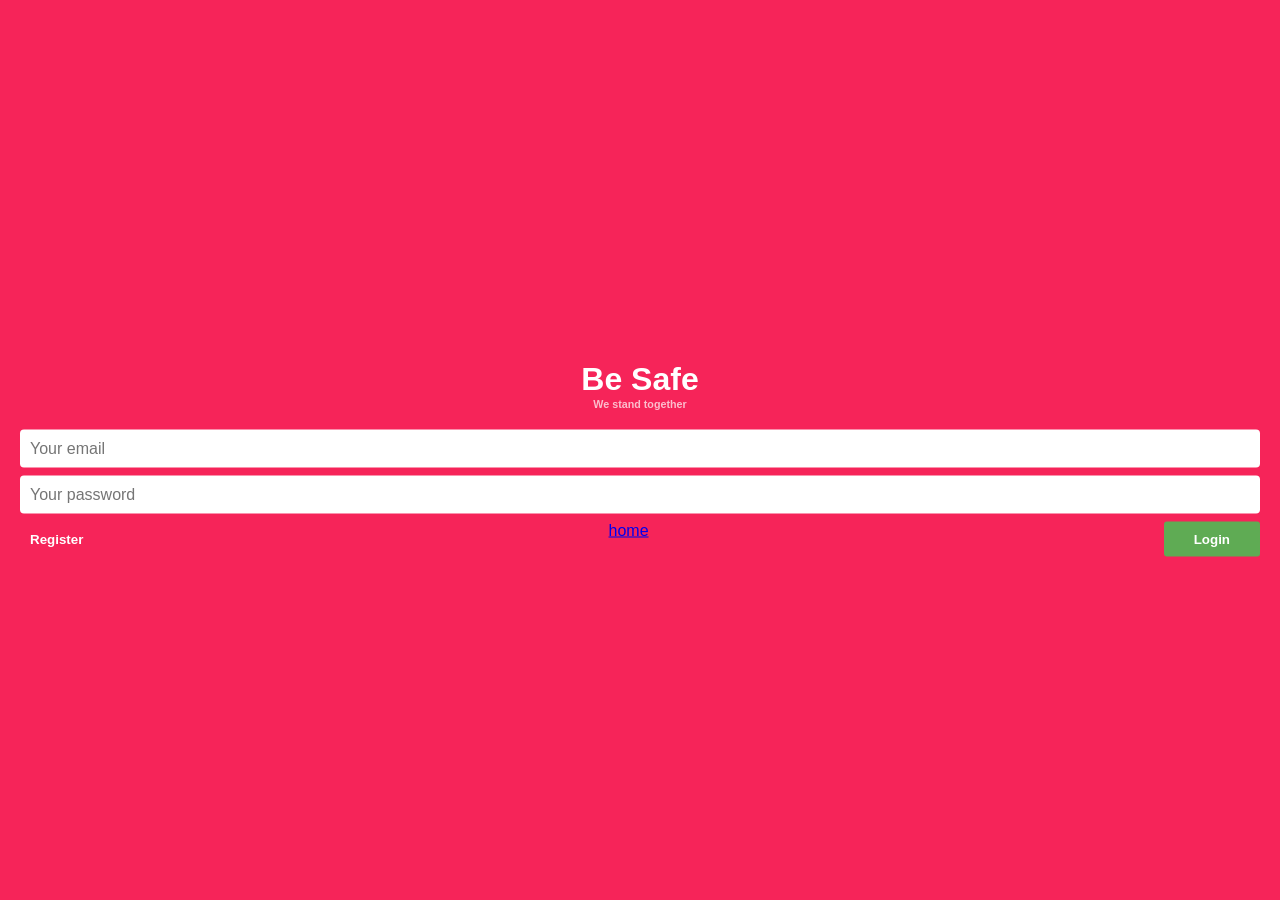
==== index.html @ a481cac7 "first commit" ====
<!DOCTYPE html>
<html lang="en" ng-app="app">

<head>
    <meta charset="utf-8">
    <meta http-equiv="X-UA-Compatible" content="IE=edge">
    <meta name="viewport" content="width=device-width, initial-scale=1">
    <meta name="theme-color" content="#d41c4b">
    <title>Be Safe</title>
    <link href="css/app.css" rel="stylesheet">
    <link href="bower_components/animate.css/animate.min.css" rel="stylesheet">

    <!-- Font Awesome -->
    <link rel="stylesheet" href="bower_components/font-awesome/css/font-awesome.min.css">
    <!--    Angular-->
    <script src="bower_components/angular/angular.min.js"></script>
    <script src="bower_components/firebase/firebase.js"></script>
    <script src="bower_components/angular-ui-router/angular-ui-router.min.js"></script>
    <script src="bower_components/angularfire/dist/angularfire.min.js"></script>

<!--   This is where magic happens -->
   <script src="js/app.js"></script>
</head>
<body>
   
    <!--    Views/pages are rendered here-->
    <div ui-view></div>
</body>
</html>
---- css/app.css ----
/* line 3, C:/xampp/htdocs/be-safe/scss/partials/_normalize.scss */body{border:0px;padding:0px;margin:0px;font-family:sans-serif}/* line 3, C:/xampp/htdocs/be-safe/scss/partials/_variables.scss */body{background:#e1e1e1}/* line 2, C:/xampp/htdocs/be-safe/scss/partials/_helpers.scss */.npm{padding:0px !important;margin:0px !important}/* line 7, C:/xampp/htdocs/be-safe/scss/partials/_helpers.scss */.img-res{width:100%;display:inline-block}/* line 12, C:/xampp/htdocs/be-safe/scss/partials/_helpers.scss */.overlay{height:100%;width:100%;background:rgba(0,0,0,0.7);position:fixed;top:0px;transition-duration:0.4s}/* line 22, C:/xampp/htdocs/be-safe/scss/partials/_helpers.scss */.card-drop .down-icon{text-align:center;color:#37b1ce}/* line 27, C:/xampp/htdocs/be-safe/scss/partials/_helpers.scss */.card-drop .dropdown{transition-duration:1s;position:relative;overflow:hidden;height:0px}/* line 33, C:/xampp/htdocs/be-safe/scss/partials/_helpers.scss */.card-drop .dropdown.open{height:auto}/* line 39, C:/xampp/htdocs/be-safe/scss/partials/_helpers.scss */.vertical-text{transform:rotate(90deg);transform-origin:left top 0;position:absolute;right:0px;top:290px;font-size:16px;font-weight:bold;color:#767676}/* line 50, C:/xampp/htdocs/be-safe/scss/partials/_helpers.scss */input.input{width:100%;margin-bottom:8px;border-radius:4px;padding:10px;font-size:16px;box-shadow:0px;border:0px;color:#4b4b4b}/* line 61, C:/xampp/htdocs/be-safe/scss/partials/_helpers.scss */.clearfix:after{visibility:hidden;display:block;font-size:0;content:" ";clear:both;height:0}/* line 69, C:/xampp/htdocs/be-safe/scss/partials/_helpers.scss */.clearfix{display:inline-block}/* line 71, C:/xampp/htdocs/be-safe/scss/partials/_helpers.scss */* html .clearfix{height:1%}/* line 72, C:/xampp/htdocs/be-safe/scss/partials/_helpers.scss */.clearfix{display:block}/* line 75, C:/xampp/htdocs/be-safe/scss/partials/_helpers.scss */.card{background:#FFF;padding:15px;border-radius:4px;border:1px solid #bcbcbc}/* line 83, C:/xampp/htdocs/be-safe/scss/partials/_helpers.scss */.tabs{background:#FFF;border-radius:4px;margin-bottom:10px;display:block}/* line 89, C:/xampp/htdocs/be-safe/scss/partials/_helpers.scss */.tabs .tab{display:inline-block;border:1px solid #cecece;padding:7px;text-align:center;font-size:13px;font-weight:bold;color:#444;width:33%;margin:0px;float:left}/* line 101, C:/xampp/htdocs/be-safe/scss/partials/_helpers.scss */.tabs .tab.active{background:#d9f3ff}/* line 107, C:/xampp/htdocs/be-safe/scss/partials/_helpers.scss */.error{color:#ffffff;font-weight:bold;padding:10px 5px;border-radius:4px;margin-bottom:5px}/* line 116, C:/xampp/htdocs/be-safe/scss/partials/_helpers.scss */.error p{font-size:12px;padding:0px;margin:0px}/* line 121, C:/xampp/htdocs/be-safe/scss/partials/_helpers.scss */.error p .fa{font-size:100%;height:20px;width:20px;padding:3px;color:#FFF;border-radius:50%;border:1px solid #fff;margin-right:5px}/* line 14, C:/xampp/htdocs/be-safe/scss/app.scss */*{box-sizing:border-box;-wekit-box-sizing:border-box;-moz-box-sizing:border-box}/* line 20, C:/xampp/htdocs/be-safe/scss/app.scss */.holder{max-width:450px;display:block;margin:0px auto;color:#999}/* line 28, C:/xampp/htdocs/be-safe/scss/app.scss */.dashboard{padding-top:53px}/* line 33, C:/xampp/htdocs/be-safe/scss/app.scss */toolbar{display:block;background:#F62459;color:#FFF;z-index:20;position:fixed;width:100%;top:0px;left:0px;height:53px}/* line 43, C:/xampp/htdocs/be-safe/scss/app.scss */toolbar .fa{font-size:25px;padding:14px;background:#ec1a4f}/* line 47, C:/xampp/htdocs/be-safe/scss/app.scss */toolbar .fa:hover{background:#d8063b}/* line 51, C:/xampp/htdocs/be-safe/scss/app.scss */toolbar .title{font-size:18px;display:inline-block;position:relative;transform:translateX(10px)}/* line 59, C:/xampp/htdocs/be-safe/scss/app.scss */sidenav{position:fixed;width:230px;background:#FFF;height:100%;top:53px;left:-240px;border-right:1px solid #CCC;-webkit-box-shadow:0px 0px 27px 1px rgba(0,0,0,0.5);-moz-box-shadow:0px 0px 27px 1px rgba(0,0,0,0.5);box-shadow:0px 0px 27px 1px rgba(0,0,0,0.5);z-index:10;transition-duration:0.5s;animation:all ease-in-out}/* line 73, C:/xampp/htdocs/be-safe/scss/app.scss */sidenav.open{transform:translateX(240px)}/* line 76, C:/xampp/htdocs/be-safe/scss/app.scss */sidenav panel{text-align:center;display:block}/* line 79, C:/xampp/htdocs/be-safe/scss/app.scss */sidenav panel div{background:#ededed;-webkit-box-shadow:inset 0px 0px 5px 1px rgba(0,0,0,0.42);-moz-box-shadow:inset 0px 0px 5px 1px rgba(0,0,0,0.42);box-shadow:inset 0px 0px 5px 1px rgba(0,0,0,0.42);padding:30px 20px}/* line 85, C:/xampp/htdocs/be-safe/scss/app.scss */sidenav panel div .user-photo{width:100%;margin:0px auto;border-radius:50%;max-width:70px;margin-bottom:10px}/* line 95, C:/xampp/htdocs/be-safe/scss/app.scss */sidenav ul.nav-list li{list-style-type:none;border-bottom:1px solid #ededed}/* line 98, C:/xampp/htdocs/be-safe/scss/app.scss */sidenav ul.nav-list li:last-child{border:0px}/* line 101, C:/xampp/htdocs/be-safe/scss/app.scss */sidenav ul.nav-list li .updates{float:right;background:red;border-radius:50%;font-size:10px;font-weight:bold;color:#FFF;padding:4px;margin-top:13px;margin-right:15px}/* line 112, C:/xampp/htdocs/be-safe/scss/app.scss */sidenav ul.nav-list li span{font-size:14px;font-weight:bold;color:#444}/* line 117, C:/xampp/htdocs/be-safe/scss/app.scss */sidenav ul.nav-list li .fa{padding:10px;width:42px;height:42px;font-size:22px;text-align:center;color:#4e79be}/* line 130, C:/xampp/htdocs/be-safe/scss/app.scss */home panel{background:#FFF;display:block;padding:10px;margin:10px;border-radius:4px;border:1px solid #cecece}/* line 138, C:/xampp/htdocs/be-safe/scss/app.scss */home panel h6.title{margin-bottom:10px;margin-top:0px;color:#818181}/* line 147, C:/xampp/htdocs/be-safe/scss/app.scss */home .news ul.list li{display:block;border-bottom:1px #dadada dashed;padding:10px 0px;height:70px}/* line 153, C:/xampp/htdocs/be-safe/scss/app.scss */home .news ul.list li:last-child{height:auto;text-align:center;font-size:12px;background:#eee;border:1px solid #dadada;margin-top:5px}/* line 162, C:/xampp/htdocs/be-safe/scss/app.scss */home .news ul.list li img{width:18%;margin-right:5px;max-width:60px;display:inline-block}/* line 170, C:/xampp/htdocs/be-safe/scss/app.scss */home .news ul.list li div.xxxx{display:inline-block;width:80%;float:left;padding:0px}/* line 176, C:/xampp/htdocs/be-safe/scss/app.scss */home .news ul.list li div.xxxx h6,home .news ul.list li div.xxxx h5{padding:0px;margin:0px}/* line 181, C:/xampp/htdocs/be-safe/scss/app.scss */home .news ul.list li div.xxxx h5{margin-bottom:4px}/* line 185, C:/xampp/htdocs/be-safe/scss/app.scss */home .news ul.list li div.xxxx h6{color:#888}/* line 195, C:/xampp/htdocs/be-safe/scss/app.scss */.btn{padding:10px;background:#dedede;border:0px;border-radius:3px;font-weight:bold;color:#333}/* line 202, C:/xampp/htdocs/be-safe/scss/app.scss */.btn.btn-block{display:block;margin-bottom:3px;width:100%}/* line 209, C:/xampp/htdocs/be-safe/scss/app.scss */ul.list{padding:0px;margin:0px}/* line 212, C:/xampp/htdocs/be-safe/scss/app.scss */ul.list li{list-style-type:none}/* line 218, C:/xampp/htdocs/be-safe/scss/app.scss */.login,.registration{background:#F62459;color:#FFF;position:fixed;top:0px;padding:20px;text-align:center;height:100%;width:100%}/* line 227, C:/xampp/htdocs/be-safe/scss/app.scss */.login hr,.registration hr{width:100%;height:10px;border:0px;color:#FFF;border-bottom:1px solid #ff568b;margin-bottom:20px}/* line 235, C:/xampp/htdocs/be-safe/scss/app.scss */.login .brand,.registration .brand{position:relative;top:50%;transform:translateY(-50%)}/* line 244, C:/xampp/htdocs/be-safe/scss/app.scss */.login .brand h6,.login .brand h5,.registration .brand h6,.registration .brand h5{opacity:0.7;margin-bottom:20px !important}/* line 249, C:/xampp/htdocs/be-safe/scss/app.scss */.login .brand .controls .login-btn,.registration .brand .controls .login-btn{float:right;background:#5fab54;color:#FFF;padding:10px 30px}/* line 256, C:/xampp/htdocs/be-safe/scss/app.scss */.login .brand .controls .register,.registration .brand .controls .register{float:left;padding:10px;background:none;color:#FFF}/* line 266, C:/xampp/htdocs/be-safe/scss/app.scss */.forum{padding:10px}

/*# sourceMappingURL=app.css.map */
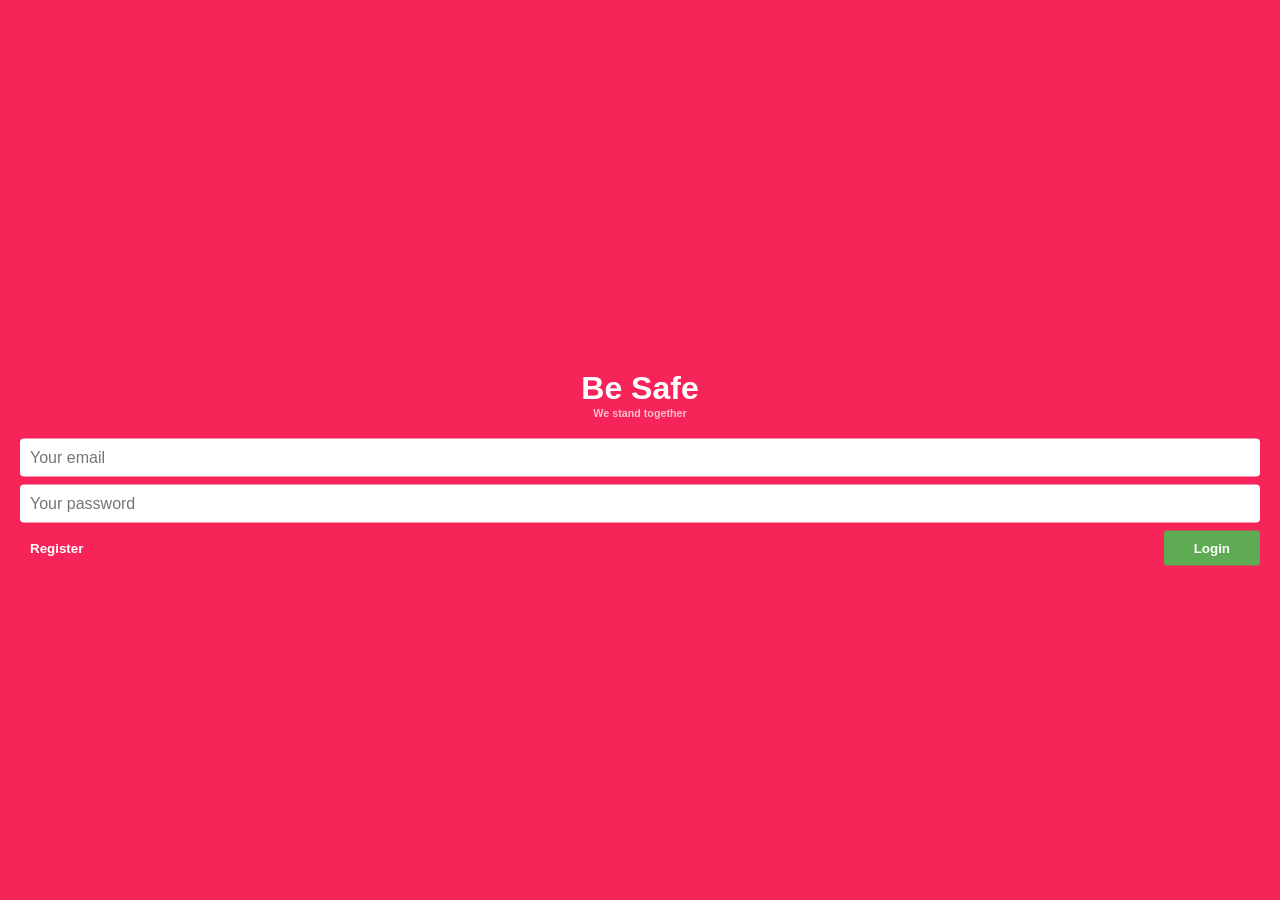
==== commit 72c314b0: "search module added" ====
--- a/index.html
+++ b/index.html
@@ -6,7 +6,7 @@
     <meta http-equiv="X-UA-Compatible" content="IE=edge">
     <meta name="viewport" content="width=device-width, initial-scale=1">
     <meta name="theme-color" content="#d41c4b">
-    <title>Be Safe</title>
+    <title>{{Title}}</title>
     <link href="css/app.css" rel="stylesheet">
     <link href="bower_components/animate.css/animate.min.css" rel="stylesheet">
 
@@ -16,6 +16,7 @@
     <script src="bower_components/angular/angular.min.js"></script>
     <script src="bower_components/firebase/firebase.js"></script>
     <script src="bower_components/angular-ui-router/angular-ui-router.min.js"></script>
+    <script src="bower_components/angular-ripple/angular-ripple.js"></script>
     <script src="bower_components/angularfire/dist/angularfire.min.js"></script>
 
 <!--   This is where magic happens -->
--- a/css/app.css
+++ b/css/app.css
@@ -1,3 +1,3 @@
-/* line 3, C:/xampp/htdocs/be-safe/scss/partials/_normalize.scss */body{border:0px;padding:0px;margin:0px;font-family:sans-serif}/* line 3, C:/xampp/htdocs/be-safe/scss/partials/_variables.scss */body{background:#e1e1e1}/* line 2, C:/xampp/htdocs/be-safe/scss/partials/_helpers.scss */.npm{padding:0px !important;margin:0px !important}/* line 7, C:/xampp/htdocs/be-safe/scss/partials/_helpers.scss */.img-res{width:100%;display:inline-block}/* line 12, C:/xampp/htdocs/be-safe/scss/partials/_helpers.scss */.overlay{height:100%;width:100%;background:rgba(0,0,0,0.7);position:fixed;top:0px;transition-duration:0.4s}/* line 22, C:/xampp/htdocs/be-safe/scss/partials/_helpers.scss */.card-drop .down-icon{text-align:center;color:#37b1ce}/* line 27, C:/xampp/htdocs/be-safe/scss/partials/_helpers.scss */.card-drop .dropdown{transition-duration:1s;position:relative;overflow:hidden;height:0px}/* line 33, C:/xampp/htdocs/be-safe/scss/partials/_helpers.scss */.card-drop .dropdown.open{height:auto}/* line 39, C:/xampp/htdocs/be-safe/scss/partials/_helpers.scss */.vertical-text{transform:rotate(90deg);transform-origin:left top 0;position:absolute;right:0px;top:290px;font-size:16px;font-weight:bold;color:#767676}/* line 50, C:/xampp/htdocs/be-safe/scss/partials/_helpers.scss */input.input{width:100%;margin-bottom:8px;border-radius:4px;padding:10px;font-size:16px;box-shadow:0px;border:0px;color:#4b4b4b}/* line 61, C:/xampp/htdocs/be-safe/scss/partials/_helpers.scss */.clearfix:after{visibility:hidden;display:block;font-size:0;content:" ";clear:both;height:0}/* line 69, C:/xampp/htdocs/be-safe/scss/partials/_helpers.scss */.clearfix{display:inline-block}/* line 71, C:/xampp/htdocs/be-safe/scss/partials/_helpers.scss */* html .clearfix{height:1%}/* line 72, C:/xampp/htdocs/be-safe/scss/partials/_helpers.scss */.clearfix{display:block}/* line 75, C:/xampp/htdocs/be-safe/scss/partials/_helpers.scss */.card{background:#FFF;padding:15px;border-radius:4px;border:1px solid #bcbcbc}/* line 83, C:/xampp/htdocs/be-safe/scss/partials/_helpers.scss */.tabs{background:#FFF;border-radius:4px;margin-bottom:10px;display:block}/* line 89, C:/xampp/htdocs/be-safe/scss/partials/_helpers.scss */.tabs .tab{display:inline-block;border:1px solid #cecece;padding:7px;text-align:center;font-size:13px;font-weight:bold;color:#444;width:33%;margin:0px;float:left}/* line 101, C:/xampp/htdocs/be-safe/scss/partials/_helpers.scss */.tabs .tab.active{background:#d9f3ff}/* line 107, C:/xampp/htdocs/be-safe/scss/partials/_helpers.scss */.error{color:#ffffff;font-weight:bold;padding:10px 5px;border-radius:4px;margin-bottom:5px}/* line 116, C:/xampp/htdocs/be-safe/scss/partials/_helpers.scss */.error p{font-size:12px;padding:0px;margin:0px}/* line 121, C:/xampp/htdocs/be-safe/scss/partials/_helpers.scss */.error p .fa{font-size:100%;height:20px;width:20px;padding:3px;color:#FFF;border-radius:50%;border:1px solid #fff;margin-right:5px}/* line 14, C:/xampp/htdocs/be-safe/scss/app.scss */*{box-sizing:border-box;-wekit-box-sizing:border-box;-moz-box-sizing:border-box}/* line 20, C:/xampp/htdocs/be-safe/scss/app.scss */.holder{max-width:450px;display:block;margin:0px auto;color:#999}/* line 28, C:/xampp/htdocs/be-safe/scss/app.scss */.dashboard{padding-top:53px}/* line 33, C:/xampp/htdocs/be-safe/scss/app.scss */toolbar{display:block;background:#F62459;color:#FFF;z-index:20;position:fixed;width:100%;top:0px;left:0px;height:53px}/* line 43, C:/xampp/htdocs/be-safe/scss/app.scss */toolbar .fa{font-size:25px;padding:14px;background:#ec1a4f}/* line 47, C:/xampp/htdocs/be-safe/scss/app.scss */toolbar .fa:hover{background:#d8063b}/* line 51, C:/xampp/htdocs/be-safe/scss/app.scss */toolbar .title{font-size:18px;display:inline-block;position:relative;transform:translateX(10px)}/* line 59, C:/xampp/htdocs/be-safe/scss/app.scss */sidenav{position:fixed;width:230px;background:#FFF;height:100%;top:53px;left:-240px;border-right:1px solid #CCC;-webkit-box-shadow:0px 0px 27px 1px rgba(0,0,0,0.5);-moz-box-shadow:0px 0px 27px 1px rgba(0,0,0,0.5);box-shadow:0px 0px 27px 1px rgba(0,0,0,0.5);z-index:10;transition-duration:0.5s;animation:all ease-in-out}/* line 73, C:/xampp/htdocs/be-safe/scss/app.scss */sidenav.open{transform:translateX(240px)}/* line 76, C:/xampp/htdocs/be-safe/scss/app.scss */sidenav panel{text-align:center;display:block}/* line 79, C:/xampp/htdocs/be-safe/scss/app.scss */sidenav panel div{background:#ededed;-webkit-box-shadow:inset 0px 0px 5px 1px rgba(0,0,0,0.42);-moz-box-shadow:inset 0px 0px 5px 1px rgba(0,0,0,0.42);box-shadow:inset 0px 0px 5px 1px rgba(0,0,0,0.42);padding:30px 20px}/* line 85, C:/xampp/htdocs/be-safe/scss/app.scss */sidenav panel div .user-photo{width:100%;margin:0px auto;border-radius:50%;max-width:70px;margin-bottom:10px}/* line 95, C:/xampp/htdocs/be-safe/scss/app.scss */sidenav ul.nav-list li{list-style-type:none;border-bottom:1px solid #ededed}/* line 98, C:/xampp/htdocs/be-safe/scss/app.scss */sidenav ul.nav-list li:last-child{border:0px}/* line 101, C:/xampp/htdocs/be-safe/scss/app.scss */sidenav ul.nav-list li .updates{float:right;background:red;border-radius:50%;font-size:10px;font-weight:bold;color:#FFF;padding:4px;margin-top:13px;margin-right:15px}/* line 112, C:/xampp/htdocs/be-safe/scss/app.scss */sidenav ul.nav-list li span{font-size:14px;font-weight:bold;color:#444}/* line 117, C:/xampp/htdocs/be-safe/scss/app.scss */sidenav ul.nav-list li .fa{padding:10px;width:42px;height:42px;font-size:22px;text-align:center;color:#4e79be}/* line 130, C:/xampp/htdocs/be-safe/scss/app.scss */home panel{background:#FFF;display:block;padding:10px;margin:10px;border-radius:4px;border:1px solid #cecece}/* line 138, C:/xampp/htdocs/be-safe/scss/app.scss */home panel h6.title{margin-bottom:10px;margin-top:0px;color:#818181}/* line 147, C:/xampp/htdocs/be-safe/scss/app.scss */home .news ul.list li{display:block;border-bottom:1px #dadada dashed;padding:10px 0px;height:70px}/* line 153, C:/xampp/htdocs/be-safe/scss/app.scss */home .news ul.list li:last-child{height:auto;text-align:center;font-size:12px;background:#eee;border:1px solid #dadada;margin-top:5px}/* line 162, C:/xampp/htdocs/be-safe/scss/app.scss */home .news ul.list li img{width:18%;margin-right:5px;max-width:60px;display:inline-block}/* line 170, C:/xampp/htdocs/be-safe/scss/app.scss */home .news ul.list li div.xxxx{display:inline-block;width:80%;float:left;padding:0px}/* line 176, C:/xampp/htdocs/be-safe/scss/app.scss */home .news ul.list li div.xxxx h6,home .news ul.list li div.xxxx h5{padding:0px;margin:0px}/* line 181, C:/xampp/htdocs/be-safe/scss/app.scss */home .news ul.list li div.xxxx h5{margin-bottom:4px}/* line 185, C:/xampp/htdocs/be-safe/scss/app.scss */home .news ul.list li div.xxxx h6{color:#888}/* line 195, C:/xampp/htdocs/be-safe/scss/app.scss */.btn{padding:10px;background:#dedede;border:0px;border-radius:3px;font-weight:bold;color:#333}/* line 202, C:/xampp/htdocs/be-safe/scss/app.scss */.btn.btn-block{display:block;margin-bottom:3px;width:100%}/* line 209, C:/xampp/htdocs/be-safe/scss/app.scss */ul.list{padding:0px;margin:0px}/* line 212, C:/xampp/htdocs/be-safe/scss/app.scss */ul.list li{list-style-type:none}/* line 218, C:/xampp/htdocs/be-safe/scss/app.scss */.login,.registration{background:#F62459;color:#FFF;position:fixed;top:0px;padding:20px;text-align:center;height:100%;width:100%}/* line 227, C:/xampp/htdocs/be-safe/scss/app.scss */.login hr,.registration hr{width:100%;height:10px;border:0px;color:#FFF;border-bottom:1px solid #ff568b;margin-bottom:20px}/* line 235, C:/xampp/htdocs/be-safe/scss/app.scss */.login .brand,.registration .brand{position:relative;top:50%;transform:translateY(-50%)}/* line 244, C:/xampp/htdocs/be-safe/scss/app.scss */.login .brand h6,.login .brand h5,.registration .brand h6,.registration .brand h5{opacity:0.7;margin-bottom:20px !important}/* line 249, C:/xampp/htdocs/be-safe/scss/app.scss */.login .brand .controls .login-btn,.registration .brand .controls .login-btn{float:right;background:#5fab54;color:#FFF;padding:10px 30px}/* line 256, C:/xampp/htdocs/be-safe/scss/app.scss */.login .brand .controls .register,.registration .brand .controls .register{float:left;padding:10px;background:none;color:#FFF}/* line 266, C:/xampp/htdocs/be-safe/scss/app.scss */.forum{padding:10px}
+/* line 3, C:/xampp/htdocs/be-safe/scss/partials/_normalize.scss */body{border:0px;padding:0px;margin:0px;font-family:sans-serif}/* line 3, C:/xampp/htdocs/be-safe/scss/partials/_variables.scss */body{background:#e1e1e1}/* line 2, C:/xampp/htdocs/be-safe/scss/partials/_helpers.scss */.npm{padding:0px !important;margin:0px !important}/* line 7, C:/xampp/htdocs/be-safe/scss/partials/_helpers.scss */.img-res{width:100%;display:inline-block}/* line 12, C:/xampp/htdocs/be-safe/scss/partials/_helpers.scss */.overlay{height:100%;width:100%;background:rgba(0,0,0,0.7);position:fixed;top:0px;transition-duration:0.4s}/* line 22, C:/xampp/htdocs/be-safe/scss/partials/_helpers.scss */.card-drop .down-icon{text-align:center;color:#37b1ce}/* line 26, C:/xampp/htdocs/be-safe/scss/partials/_helpers.scss */.card-drop .dropdown{transition-duration:1s;position:relative;overflow:hidden;height:0px}/* line 31, C:/xampp/htdocs/be-safe/scss/partials/_helpers.scss */.card-drop .dropdown.open{height:auto}/* line 37, C:/xampp/htdocs/be-safe/scss/partials/_helpers.scss */.vertical-text{transform:rotate(90deg);transform-origin:left top 0;position:absolute;right:0px;top:290px;font-size:16px;font-weight:bold;color:#767676}/* line 48, C:/xampp/htdocs/be-safe/scss/partials/_helpers.scss */input.input{width:100%;margin-bottom:8px;border-radius:4px;padding:10px;font-size:16px;box-shadow:0px;border:0px;color:#4b4b4b}/* line 59, C:/xampp/htdocs/be-safe/scss/partials/_helpers.scss */.clearfix:after{visibility:hidden;display:block;font-size:0;content:" ";clear:both;height:0}/* line 68, C:/xampp/htdocs/be-safe/scss/partials/_helpers.scss */.clearfix{display:inline-block}/* line 75, C:/xampp/htdocs/be-safe/scss/partials/_helpers.scss */* html .clearfix{height:1%}/* line 79, C:/xampp/htdocs/be-safe/scss/partials/_helpers.scss */.clearfix{display:block}/* line 86, C:/xampp/htdocs/be-safe/scss/partials/_helpers.scss */.card{background:#FFF;padding:15px;border-radius:4px;border:1px solid #bcbcbc;border-bottom:2px solid #b2b2b2;margin-bottom:10px}/* line 95, C:/xampp/htdocs/be-safe/scss/partials/_helpers.scss */.tabs{border-radius:4px;margin-bottom:10px;display:block}/* line 99, C:/xampp/htdocs/be-safe/scss/partials/_helpers.scss */.tabs .tab{background:#FFF;display:inline-block;border:1px solid #cecece;padding:7px;text-align:center;font-size:13px;font-weight:bold;color:#444;width:33%;margin:0px;float:left}/* line 111, C:/xampp/htdocs/be-safe/scss/partials/_helpers.scss */.tabs .tab.active{background:#d9f3ff}/* line 117, C:/xampp/htdocs/be-safe/scss/partials/_helpers.scss */.loader{margin:30px auto !important}/* line 121, C:/xampp/htdocs/be-safe/scss/partials/_helpers.scss */.error{color:#ffffff;font-weight:bold;padding:10px 5px;border-radius:4px;margin-bottom:5px}/* line 129, C:/xampp/htdocs/be-safe/scss/partials/_helpers.scss */.error p{font-size:12px;padding:0px;margin:0px}/* line 133, C:/xampp/htdocs/be-safe/scss/partials/_helpers.scss */.error p .fa{font-size:100%;height:20px;width:20px;padding:3px;color:#FFF;border-radius:50%;border:1px solid #fff;margin-right:5px}/* line 146, C:/xampp/htdocs/be-safe/scss/partials/_helpers.scss */.sk-folding-cube{margin:20px auto;width:40px;height:40px;position:relative;-webkit-transform:rotateZ(45deg);transform:rotateZ(45deg)}/* line 155, C:/xampp/htdocs/be-safe/scss/partials/_helpers.scss */.sk-folding-cube .sk-cube{float:left;width:50%;height:50%;position:relative;-webkit-transform:scale(1.1);-ms-transform:scale(1.1);transform:scale(1.1)}/* line 165, C:/xampp/htdocs/be-safe/scss/partials/_helpers.scss */.sk-folding-cube .sk-cube:before{content:'';position:absolute;top:0;left:0;width:100%;height:100%;background-color:#ffffff;-webkit-animation:sk-foldCubeAngle 2.4s infinite linear both;animation:sk-foldCubeAngle 2.4s infinite linear both;-webkit-transform-origin:100% 100%;-ms-transform-origin:100% 100%;transform-origin:100% 100%}/* line 180, C:/xampp/htdocs/be-safe/scss/partials/_helpers.scss */.sk-folding-cube .sk-cube2{-webkit-transform:scale(1.1) rotateZ(90deg);transform:scale(1.1) rotateZ(90deg)}/* line 185, C:/xampp/htdocs/be-safe/scss/partials/_helpers.scss */.sk-folding-cube .sk-cube3{-webkit-transform:scale(1.1) rotateZ(180deg);transform:scale(1.1) rotateZ(180deg)}/* line 190, C:/xampp/htdocs/be-safe/scss/partials/_helpers.scss */.sk-folding-cube .sk-cube4{-webkit-transform:scale(1.1) rotateZ(270deg);transform:scale(1.1) rotateZ(270deg)}/* line 195, C:/xampp/htdocs/be-safe/scss/partials/_helpers.scss */.sk-folding-cube .sk-cube2:before{-webkit-animation-delay:0.3s;animation-delay:0.3s}/* line 200, C:/xampp/htdocs/be-safe/scss/partials/_helpers.scss */.sk-folding-cube .sk-cube3:before{-webkit-animation-delay:0.6s;animation-delay:0.6s}/* line 205, C:/xampp/htdocs/be-safe/scss/partials/_helpers.scss */.sk-folding-cube .sk-cube4:before{-webkit-animation-delay:0.9s;animation-delay:0.9s}@-webkit-keyframes sk-foldCubeAngle{0%,10%{-webkit-transform:perspective(140px) rotateX(-180deg);transform:perspective(140px) rotateX(-180deg);opacity:0}25%,75%{-webkit-transform:perspective(140px) rotateX(0deg);transform:perspective(140px) rotateX(0deg);opacity:1}90%,100%{-webkit-transform:perspective(140px) rotateY(180deg);transform:perspective(140px) rotateY(180deg);opacity:0}}@keyframes sk-foldCubeAngle{0%,10%{-webkit-transform:perspective(140px) rotateX(-180deg);transform:perspective(140px) rotateX(-180deg);opacity:0}25%,75%{-webkit-transform:perspective(140px) rotateX(0deg);transform:perspective(140px) rotateX(0deg);opacity:1}90%,100%{-webkit-transform:perspective(140px) rotateY(180deg);transform:perspective(140px) rotateY(180deg);opacity:0}}/* line 252, C:/xampp/htdocs/be-safe/scss/partials/_helpers.scss */.card{color:#222}/* line 255, C:/xampp/htdocs/be-safe/scss/partials/_helpers.scss */.card.forum .who{font-size:13px;color:#505050;margin:0px}/* line 259, C:/xampp/htdocs/be-safe/scss/partials/_helpers.scss */.card.forum .who b{color:#222}/* line 263, C:/xampp/htdocs/be-safe/scss/partials/_helpers.scss */.card.forum .ques{margin-top:5px;margin-bottom:5px}/* line 267, C:/xampp/htdocs/be-safe/scss/partials/_helpers.scss */.card.forum .details{font-size:13px;color:#888}/* line 271, C:/xampp/htdocs/be-safe/scss/partials/_helpers.scss */.card.forum time{font-size:12px;font-weight:bold;color:#aaa;top:10px;position:relative}/* line 278, C:/xampp/htdocs/be-safe/scss/partials/_helpers.scss */.card.forum .votes{float:right}/* line 280, C:/xampp/htdocs/be-safe/scss/partials/_helpers.scss */.card.forum .votes .btn{color:#FFF}/* line 282, C:/xampp/htdocs/be-safe/scss/partials/_helpers.scss */.card.forum .votes .btn.up{background:#69b55e}/* line 285, C:/xampp/htdocs/be-safe/scss/partials/_helpers.scss */.card.forum .votes .btn.down{background:#b52a2a}/* line 293, C:/xampp/htdocs/be-safe/scss/partials/_helpers.scss */[angular-ripple]{position:relative;overflow:hidden}/* line 297, C:/xampp/htdocs/be-safe/scss/partials/_helpers.scss */.angular-ripple{display:block;position:absolute;background-color:rgba(0,0,0,0.1);border-radius:50%;transform:scale(0)}/* line 304, C:/xampp/htdocs/be-safe/scss/partials/_helpers.scss */.angular-ripple.animate{animation:ripple 0.35s linear}@keyframes ripple{100%{opacity:0;transform:scale(2.5)}}/* line 15, C:/xampp/htdocs/be-safe/scss/app.scss */*{box-sizing:border-box;-wekit-box-sizing:border-box;-moz-box-sizing:border-box}/* line 21, C:/xampp/htdocs/be-safe/scss/app.scss */.holder{max-width:450px;display:block;margin:0px auto;color:#999}/* line 29, C:/xampp/htdocs/be-safe/scss/app.scss */.dashboard{padding-top:53px}/* line 34, C:/xampp/htdocs/be-safe/scss/app.scss */toolbar{display:block;background:#F62459;color:#FFF;z-index:20;position:fixed;width:100%;top:0px;left:0px;height:53px}/* line 44, C:/xampp/htdocs/be-safe/scss/app.scss */toolbar .fa{font-size:25px;padding:14px;background:#ec1a4f}/* line 48, C:/xampp/htdocs/be-safe/scss/app.scss */toolbar .fa:hover{background:#d8063b}/* line 52, C:/xampp/htdocs/be-safe/scss/app.scss */toolbar .fa.right{float:right}/* line 56, C:/xampp/htdocs/be-safe/scss/app.scss */toolbar .title{font-size:18px;display:inline-block;position:relative;transform:translateX(10px)}/* line 64, C:/xampp/htdocs/be-safe/scss/app.scss */sidenav{position:fixed;width:230px;background:#FFF;height:100%;top:53px;left:-240px;border-right:1px solid #CCC;-webkit-box-shadow:0px 0px 27px 1px rgba(0,0,0,0.5);-moz-box-shadow:0px 0px 27px 1px rgba(0,0,0,0.5);box-shadow:0px 0px 27px 1px rgba(0,0,0,0.5);z-index:10;transition-duration:0.5s;animation:all ease-in-out}/* line 78, C:/xampp/htdocs/be-safe/scss/app.scss */sidenav.open{transform:translateX(240px)}/* line 81, C:/xampp/htdocs/be-safe/scss/app.scss */sidenav panel{text-align:center;display:block}/* line 84, C:/xampp/htdocs/be-safe/scss/app.scss */sidenav panel div{background:#ededed;-webkit-box-shadow:inset 0px 0px 5px 1px rgba(0,0,0,0.42);-moz-box-shadow:inset 0px 0px 5px 1px rgba(0,0,0,0.42);box-shadow:inset 0px 0px 5px 1px rgba(0,0,0,0.42);padding:30px 20px}/* line 90, C:/xampp/htdocs/be-safe/scss/app.scss */sidenav panel div .user-photo{width:100%;margin:0px auto;border-radius:50%;max-width:70px;margin-bottom:10px}/* line 100, C:/xampp/htdocs/be-safe/scss/app.scss */sidenav ul.nav-list li{list-style-type:none;border-bottom:1px solid #ededed}/* line 103, C:/xampp/htdocs/be-safe/scss/app.scss */sidenav ul.nav-list li:last-child{border:0px}/* line 106, C:/xampp/htdocs/be-safe/scss/app.scss */sidenav ul.nav-list li .updates{float:right;background:red;border-radius:50%;font-size:10px;font-weight:bold;color:#FFF;padding:4px;margin-top:13px;margin-right:15px}/* line 117, C:/xampp/htdocs/be-safe/scss/app.scss */sidenav ul.nav-list li span{font-size:14px;font-weight:bold;color:#444}/* line 122, C:/xampp/htdocs/be-safe/scss/app.scss */sidenav ul.nav-list li .fa{padding:10px;width:42px;height:42px;font-size:22px;text-align:center;color:#4e79be}/* line 134, C:/xampp/htdocs/be-safe/scss/app.scss */home{color:#292929}/* line 136, C:/xampp/htdocs/be-safe/scss/app.scss */home panel{background:#FFF;display:block;padding:10px;margin:10px;border-radius:4px;border:1px solid #cecece}/* line 143, C:/xampp/htdocs/be-safe/scss/app.scss */home panel h6.title{margin-bottom:10px;margin-top:0px;color:#818181;font-size:13px;color:#666 !important}/* line 153, C:/xampp/htdocs/be-safe/scss/app.scss */home panel.forum{font-size:13px}/* line 156, C:/xampp/htdocs/be-safe/scss/app.scss */home panel.forum ul.list li:last-child{height:auto;text-align:center;font-size:12px;background:#eee;border:1px solid #dadada;margin-top:5px;padding:10px}/* line 166, C:/xampp/htdocs/be-safe/scss/app.scss */home panel.forum ul.list p{color:#888}/* line 169, C:/xampp/htdocs/be-safe/scss/app.scss */home panel.forum ul.list p b{color:#222}/* line 179, C:/xampp/htdocs/be-safe/scss/app.scss */home .news ul.list li{display:block;border-bottom:1px #dadada dashed;padding:10px 0px;height:70px}/* line 185, C:/xampp/htdocs/be-safe/scss/app.scss */home .news ul.list li:last-child{height:auto;text-align:center;font-size:12px;background:#eee;border:1px solid #dadada;margin-top:5px}/* line 194, C:/xampp/htdocs/be-safe/scss/app.scss */home .news ul.list li img{width:18%;margin-right:5px;max-width:60px;display:inline-block}/* line 202, C:/xampp/htdocs/be-safe/scss/app.scss */home .news ul.list li div.xxxx{display:inline-block;width:80%;float:left;padding:0px}/* line 208, C:/xampp/htdocs/be-safe/scss/app.scss */home .news ul.list li div.xxxx h6,home .news ul.list li div.xxxx h5{padding:0px;margin:0px}/* line 213, C:/xampp/htdocs/be-safe/scss/app.scss */home .news ul.list li div.xxxx h5{margin-bottom:4px}/* line 217, C:/xampp/htdocs/be-safe/scss/app.scss */home .news ul.list li div.xxxx h6{color:#888}/* line 230, C:/xampp/htdocs/be-safe/scss/app.scss */.btn{padding:10px;background:#dedede;border:0px;border-radius:3px;font-weight:bold;color:#333}/* line 237, C:/xampp/htdocs/be-safe/scss/app.scss */.btn.btn-block{display:block;margin-bottom:3px;width:100%}/* line 244, C:/xampp/htdocs/be-safe/scss/app.scss */ul.list{padding:0px;margin:0px}/* line 247, C:/xampp/htdocs/be-safe/scss/app.scss */ul.list li{list-style-type:none}/* line 253, C:/xampp/htdocs/be-safe/scss/app.scss */.login,.registration{background:#F62459;color:#FFF;position:fixed;top:0px;padding:20px;text-align:center;height:100%;width:100%}/* line 262, C:/xampp/htdocs/be-safe/scss/app.scss */.login hr,.registration hr{width:100%;height:10px;border:0px;color:#FFF;border-bottom:1px solid #ff568b;margin-bottom:20px}/* line 270, C:/xampp/htdocs/be-safe/scss/app.scss */.login .brand,.registration .brand{position:relative;top:50%;transform:translateY(-50%)}/* line 279, C:/xampp/htdocs/be-safe/scss/app.scss */.login .brand h6,.login .brand h5,.registration .brand h6,.registration .brand h5{opacity:0.7;margin-bottom:20px !important}/* line 284, C:/xampp/htdocs/be-safe/scss/app.scss */.login .brand .controls .login-btn,.registration .brand .controls .login-btn{float:right;background:#5fab54;color:#FFF;padding:10px 30px}/* line 291, C:/xampp/htdocs/be-safe/scss/app.scss */.login .brand .controls .register,.registration .brand .controls .register{float:left;padding:10px;background:none;color:#FFF}/* line 301, C:/xampp/htdocs/be-safe/scss/app.scss */.forum{padding:10px}
 
 /*# sourceMappingURL=app.css.map */
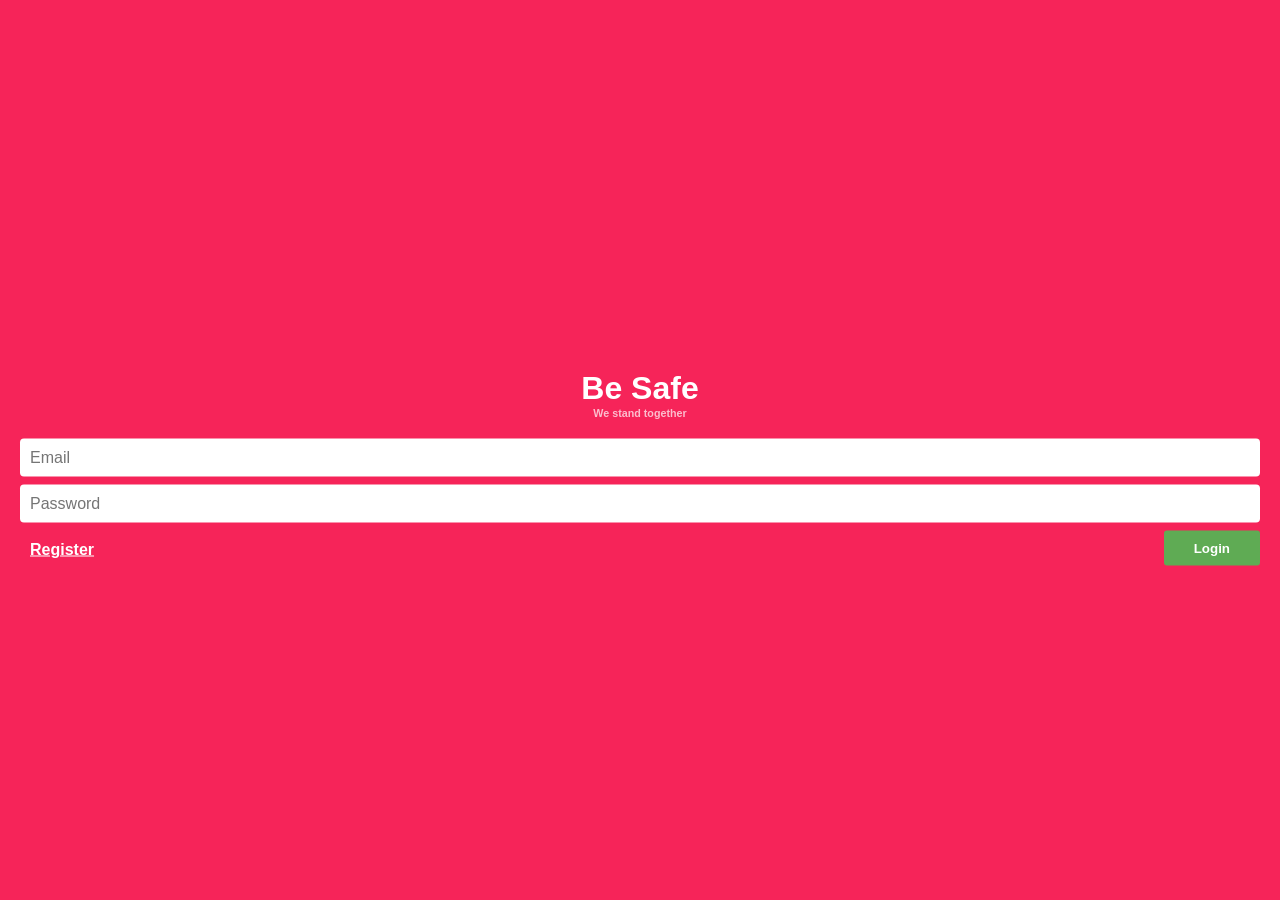
==== commit f58bc4e6: "add q page added" ====
--- a/index.html
+++ b/index.html
@@ -9,7 +9,6 @@
     <title>{{Title}}</title>
     <link href="css/app.css" rel="stylesheet">
     <link href="bower_components/animate.css/animate.min.css" rel="stylesheet">
-
     <!-- Font Awesome -->
     <link rel="stylesheet" href="bower_components/font-awesome/css/font-awesome.min.css">
     <!--    Angular-->
@@ -18,7 +17,6 @@
     <script src="bower_components/angular-ui-router/angular-ui-router.min.js"></script>
     <script src="bower_components/angular-ripple/angular-ripple.js"></script>
     <script src="bower_components/angularfire/dist/angularfire.min.js"></script>
-
 <!--   This is where magic happens -->
    <script src="js/app.js"></script>
 </head>
--- a/css/app.css
+++ b/css/app.css
@@ -1,3 +1,3 @@
-/* line 3, C:/xampp/htdocs/be-safe/scss/partials/_normalize.scss */body{border:0px;padding:0px;margin:0px;font-family:sans-serif}/* line 3, C:/xampp/htdocs/be-safe/scss/partials/_variables.scss */body{background:#e1e1e1}/* line 2, C:/xampp/htdocs/be-safe/scss/partials/_helpers.scss */.npm{padding:0px !important;margin:0px !important}/* line 7, C:/xampp/htdocs/be-safe/scss/partials/_helpers.scss */.img-res{width:100%;display:inline-block}/* line 12, C:/xampp/htdocs/be-safe/scss/partials/_helpers.scss */.overlay{height:100%;width:100%;background:rgba(0,0,0,0.7);position:fixed;top:0px;transition-duration:0.4s}/* line 22, C:/xampp/htdocs/be-safe/scss/partials/_helpers.scss */.card-drop .down-icon{text-align:center;color:#37b1ce}/* line 26, C:/xampp/htdocs/be-safe/scss/partials/_helpers.scss */.card-drop .dropdown{transition-duration:1s;position:relative;overflow:hidden;height:0px}/* line 31, C:/xampp/htdocs/be-safe/scss/partials/_helpers.scss */.card-drop .dropdown.open{height:auto}/* line 37, C:/xampp/htdocs/be-safe/scss/partials/_helpers.scss */.vertical-text{transform:rotate(90deg);transform-origin:left top 0;position:absolute;right:0px;top:290px;font-size:16px;font-weight:bold;color:#767676}/* line 48, C:/xampp/htdocs/be-safe/scss/partials/_helpers.scss */input.input{width:100%;margin-bottom:8px;border-radius:4px;padding:10px;font-size:16px;box-shadow:0px;border:0px;color:#4b4b4b}/* line 59, C:/xampp/htdocs/be-safe/scss/partials/_helpers.scss */.clearfix:after{visibility:hidden;display:block;font-size:0;content:" ";clear:both;height:0}/* line 68, C:/xampp/htdocs/be-safe/scss/partials/_helpers.scss */.clearfix{display:inline-block}/* line 75, C:/xampp/htdocs/be-safe/scss/partials/_helpers.scss */* html .clearfix{height:1%}/* line 79, C:/xampp/htdocs/be-safe/scss/partials/_helpers.scss */.clearfix{display:block}/* line 86, C:/xampp/htdocs/be-safe/scss/partials/_helpers.scss */.card{background:#FFF;padding:15px;border-radius:4px;border:1px solid #bcbcbc;border-bottom:2px solid #b2b2b2;margin-bottom:10px}/* line 95, C:/xampp/htdocs/be-safe/scss/partials/_helpers.scss */.tabs{border-radius:4px;margin-bottom:10px;display:block}/* line 99, C:/xampp/htdocs/be-safe/scss/partials/_helpers.scss */.tabs .tab{background:#FFF;display:inline-block;border:1px solid #cecece;padding:7px;text-align:center;font-size:13px;font-weight:bold;color:#444;width:33%;margin:0px;float:left}/* line 111, C:/xampp/htdocs/be-safe/scss/partials/_helpers.scss */.tabs .tab.active{background:#d9f3ff}/* line 117, C:/xampp/htdocs/be-safe/scss/partials/_helpers.scss */.loader{margin:30px auto !important}/* line 121, C:/xampp/htdocs/be-safe/scss/partials/_helpers.scss */.error{color:#ffffff;font-weight:bold;padding:10px 5px;border-radius:4px;margin-bottom:5px}/* line 129, C:/xampp/htdocs/be-safe/scss/partials/_helpers.scss */.error p{font-size:12px;padding:0px;margin:0px}/* line 133, C:/xampp/htdocs/be-safe/scss/partials/_helpers.scss */.error p .fa{font-size:100%;height:20px;width:20px;padding:3px;color:#FFF;border-radius:50%;border:1px solid #fff;margin-right:5px}/* line 146, C:/xampp/htdocs/be-safe/scss/partials/_helpers.scss */.sk-folding-cube{margin:20px auto;width:40px;height:40px;position:relative;-webkit-transform:rotateZ(45deg);transform:rotateZ(45deg)}/* line 155, C:/xampp/htdocs/be-safe/scss/partials/_helpers.scss */.sk-folding-cube .sk-cube{float:left;width:50%;height:50%;position:relative;-webkit-transform:scale(1.1);-ms-transform:scale(1.1);transform:scale(1.1)}/* line 165, C:/xampp/htdocs/be-safe/scss/partials/_helpers.scss */.sk-folding-cube .sk-cube:before{content:'';position:absolute;top:0;left:0;width:100%;height:100%;background-color:#ffffff;-webkit-animation:sk-foldCubeAngle 2.4s infinite linear both;animation:sk-foldCubeAngle 2.4s infinite linear both;-webkit-transform-origin:100% 100%;-ms-transform-origin:100% 100%;transform-origin:100% 100%}/* line 180, C:/xampp/htdocs/be-safe/scss/partials/_helpers.scss */.sk-folding-cube .sk-cube2{-webkit-transform:scale(1.1) rotateZ(90deg);transform:scale(1.1) rotateZ(90deg)}/* line 185, C:/xampp/htdocs/be-safe/scss/partials/_helpers.scss */.sk-folding-cube .sk-cube3{-webkit-transform:scale(1.1) rotateZ(180deg);transform:scale(1.1) rotateZ(180deg)}/* line 190, C:/xampp/htdocs/be-safe/scss/partials/_helpers.scss */.sk-folding-cube .sk-cube4{-webkit-transform:scale(1.1) rotateZ(270deg);transform:scale(1.1) rotateZ(270deg)}/* line 195, C:/xampp/htdocs/be-safe/scss/partials/_helpers.scss */.sk-folding-cube .sk-cube2:before{-webkit-animation-delay:0.3s;animation-delay:0.3s}/* line 200, C:/xampp/htdocs/be-safe/scss/partials/_helpers.scss */.sk-folding-cube .sk-cube3:before{-webkit-animation-delay:0.6s;animation-delay:0.6s}/* line 205, C:/xampp/htdocs/be-safe/scss/partials/_helpers.scss */.sk-folding-cube .sk-cube4:before{-webkit-animation-delay:0.9s;animation-delay:0.9s}@-webkit-keyframes sk-foldCubeAngle{0%,10%{-webkit-transform:perspective(140px) rotateX(-180deg);transform:perspective(140px) rotateX(-180deg);opacity:0}25%,75%{-webkit-transform:perspective(140px) rotateX(0deg);transform:perspective(140px) rotateX(0deg);opacity:1}90%,100%{-webkit-transform:perspective(140px) rotateY(180deg);transform:perspective(140px) rotateY(180deg);opacity:0}}@keyframes sk-foldCubeAngle{0%,10%{-webkit-transform:perspective(140px) rotateX(-180deg);transform:perspective(140px) rotateX(-180deg);opacity:0}25%,75%{-webkit-transform:perspective(140px) rotateX(0deg);transform:perspective(140px) rotateX(0deg);opacity:1}90%,100%{-webkit-transform:perspective(140px) rotateY(180deg);transform:perspective(140px) rotateY(180deg);opacity:0}}/* line 252, C:/xampp/htdocs/be-safe/scss/partials/_helpers.scss */.card{color:#222}/* line 255, C:/xampp/htdocs/be-safe/scss/partials/_helpers.scss */.card.forum .who{font-size:13px;color:#505050;margin:0px}/* line 259, C:/xampp/htdocs/be-safe/scss/partials/_helpers.scss */.card.forum .who b{color:#222}/* line 263, C:/xampp/htdocs/be-safe/scss/partials/_helpers.scss */.card.forum .ques{margin-top:5px;margin-bottom:5px}/* line 267, C:/xampp/htdocs/be-safe/scss/partials/_helpers.scss */.card.forum .details{font-size:13px;color:#888}/* line 271, C:/xampp/htdocs/be-safe/scss/partials/_helpers.scss */.card.forum time{font-size:12px;font-weight:bold;color:#aaa;top:10px;position:relative}/* line 278, C:/xampp/htdocs/be-safe/scss/partials/_helpers.scss */.card.forum .votes{float:right}/* line 280, C:/xampp/htdocs/be-safe/scss/partials/_helpers.scss */.card.forum .votes .btn{color:#FFF}/* line 282, C:/xampp/htdocs/be-safe/scss/partials/_helpers.scss */.card.forum .votes .btn.up{background:#69b55e}/* line 285, C:/xampp/htdocs/be-safe/scss/partials/_helpers.scss */.card.forum .votes .btn.down{background:#b52a2a}/* line 293, C:/xampp/htdocs/be-safe/scss/partials/_helpers.scss */[angular-ripple]{position:relative;overflow:hidden}/* line 297, C:/xampp/htdocs/be-safe/scss/partials/_helpers.scss */.angular-ripple{display:block;position:absolute;background-color:rgba(0,0,0,0.1);border-radius:50%;transform:scale(0)}/* line 304, C:/xampp/htdocs/be-safe/scss/partials/_helpers.scss */.angular-ripple.animate{animation:ripple 0.35s linear}@keyframes ripple{100%{opacity:0;transform:scale(2.5)}}/* line 15, C:/xampp/htdocs/be-safe/scss/app.scss */*{box-sizing:border-box;-wekit-box-sizing:border-box;-moz-box-sizing:border-box}/* line 21, C:/xampp/htdocs/be-safe/scss/app.scss */.holder{max-width:450px;display:block;margin:0px auto;color:#999}/* line 29, C:/xampp/htdocs/be-safe/scss/app.scss */.dashboard{padding-top:53px}/* line 34, C:/xampp/htdocs/be-safe/scss/app.scss */toolbar{display:block;background:#F62459;color:#FFF;z-index:20;position:fixed;width:100%;top:0px;left:0px;height:53px}/* line 44, C:/xampp/htdocs/be-safe/scss/app.scss */toolbar .fa{font-size:25px;padding:14px;background:#ec1a4f}/* line 48, C:/xampp/htdocs/be-safe/scss/app.scss */toolbar .fa:hover{background:#d8063b}/* line 52, C:/xampp/htdocs/be-safe/scss/app.scss */toolbar .fa.right{float:right}/* line 56, C:/xampp/htdocs/be-safe/scss/app.scss */toolbar .title{font-size:18px;display:inline-block;position:relative;transform:translateX(10px)}/* line 64, C:/xampp/htdocs/be-safe/scss/app.scss */sidenav{position:fixed;width:230px;background:#FFF;height:100%;top:53px;left:-240px;border-right:1px solid #CCC;-webkit-box-shadow:0px 0px 27px 1px rgba(0,0,0,0.5);-moz-box-shadow:0px 0px 27px 1px rgba(0,0,0,0.5);box-shadow:0px 0px 27px 1px rgba(0,0,0,0.5);z-index:10;transition-duration:0.5s;animation:all ease-in-out}/* line 78, C:/xampp/htdocs/be-safe/scss/app.scss */sidenav.open{transform:translateX(240px)}/* line 81, C:/xampp/htdocs/be-safe/scss/app.scss */sidenav panel{text-align:center;display:block}/* line 84, C:/xampp/htdocs/be-safe/scss/app.scss */sidenav panel div{background:#ededed;-webkit-box-shadow:inset 0px 0px 5px 1px rgba(0,0,0,0.42);-moz-box-shadow:inset 0px 0px 5px 1px rgba(0,0,0,0.42);box-shadow:inset 0px 0px 5px 1px rgba(0,0,0,0.42);padding:30px 20px}/* line 90, C:/xampp/htdocs/be-safe/scss/app.scss */sidenav panel div .user-photo{width:100%;margin:0px auto;border-radius:50%;max-width:70px;margin-bottom:10px}/* line 100, C:/xampp/htdocs/be-safe/scss/app.scss */sidenav ul.nav-list li{list-style-type:none;border-bottom:1px solid #ededed}/* line 103, C:/xampp/htdocs/be-safe/scss/app.scss */sidenav ul.nav-list li:last-child{border:0px}/* line 106, C:/xampp/htdocs/be-safe/scss/app.scss */sidenav ul.nav-list li .updates{float:right;background:red;border-radius:50%;font-size:10px;font-weight:bold;color:#FFF;padding:4px;margin-top:13px;margin-right:15px}/* line 117, C:/xampp/htdocs/be-safe/scss/app.scss */sidenav ul.nav-list li span{font-size:14px;font-weight:bold;color:#444}/* line 122, C:/xampp/htdocs/be-safe/scss/app.scss */sidenav ul.nav-list li .fa{padding:10px;width:42px;height:42px;font-size:22px;text-align:center;color:#4e79be}/* line 134, C:/xampp/htdocs/be-safe/scss/app.scss */home{color:#292929}/* line 136, C:/xampp/htdocs/be-safe/scss/app.scss */home panel{background:#FFF;display:block;padding:10px;margin:10px;border-radius:4px;border:1px solid #cecece}/* line 143, C:/xampp/htdocs/be-safe/scss/app.scss */home panel h6.title{margin-bottom:10px;margin-top:0px;color:#818181;font-size:13px;color:#666 !important}/* line 153, C:/xampp/htdocs/be-safe/scss/app.scss */home panel.forum{font-size:13px}/* line 156, C:/xampp/htdocs/be-safe/scss/app.scss */home panel.forum ul.list li:last-child{height:auto;text-align:center;font-size:12px;background:#eee;border:1px solid #dadada;margin-top:5px;padding:10px}/* line 166, C:/xampp/htdocs/be-safe/scss/app.scss */home panel.forum ul.list p{color:#888}/* line 169, C:/xampp/htdocs/be-safe/scss/app.scss */home panel.forum ul.list p b{color:#222}/* line 179, C:/xampp/htdocs/be-safe/scss/app.scss */home .news ul.list li{display:block;border-bottom:1px #dadada dashed;padding:10px 0px;height:70px}/* line 185, C:/xampp/htdocs/be-safe/scss/app.scss */home .news ul.list li:last-child{height:auto;text-align:center;font-size:12px;background:#eee;border:1px solid #dadada;margin-top:5px}/* line 194, C:/xampp/htdocs/be-safe/scss/app.scss */home .news ul.list li img{width:18%;margin-right:5px;max-width:60px;display:inline-block}/* line 202, C:/xampp/htdocs/be-safe/scss/app.scss */home .news ul.list li div.xxxx{display:inline-block;width:80%;float:left;padding:0px}/* line 208, C:/xampp/htdocs/be-safe/scss/app.scss */home .news ul.list li div.xxxx h6,home .news ul.list li div.xxxx h5{padding:0px;margin:0px}/* line 213, C:/xampp/htdocs/be-safe/scss/app.scss */home .news ul.list li div.xxxx h5{margin-bottom:4px}/* line 217, C:/xampp/htdocs/be-safe/scss/app.scss */home .news ul.list li div.xxxx h6{color:#888}/* line 230, C:/xampp/htdocs/be-safe/scss/app.scss */.btn{padding:10px;background:#dedede;border:0px;border-radius:3px;font-weight:bold;color:#333}/* line 237, C:/xampp/htdocs/be-safe/scss/app.scss */.btn.btn-block{display:block;margin-bottom:3px;width:100%}/* line 244, C:/xampp/htdocs/be-safe/scss/app.scss */ul.list{padding:0px;margin:0px}/* line 247, C:/xampp/htdocs/be-safe/scss/app.scss */ul.list li{list-style-type:none}/* line 253, C:/xampp/htdocs/be-safe/scss/app.scss */.login,.registration{background:#F62459;color:#FFF;position:fixed;top:0px;padding:20px;text-align:center;height:100%;width:100%}/* line 262, C:/xampp/htdocs/be-safe/scss/app.scss */.login hr,.registration hr{width:100%;height:10px;border:0px;color:#FFF;border-bottom:1px solid #ff568b;margin-bottom:20px}/* line 270, C:/xampp/htdocs/be-safe/scss/app.scss */.login .brand,.registration .brand{position:relative;top:50%;transform:translateY(-50%)}/* line 279, C:/xampp/htdocs/be-safe/scss/app.scss */.login .brand h6,.login .brand h5,.registration .brand h6,.registration .brand h5{opacity:0.7;margin-bottom:20px !important}/* line 284, C:/xampp/htdocs/be-safe/scss/app.scss */.login .brand .controls .login-btn,.registration .brand .controls .login-btn{float:right;background:#5fab54;color:#FFF;padding:10px 30px}/* line 291, C:/xampp/htdocs/be-safe/scss/app.scss */.login .brand .controls .register,.registration .brand .controls .register{float:left;padding:10px;background:none;color:#FFF}/* line 301, C:/xampp/htdocs/be-safe/scss/app.scss */.forum{padding:10px}
+/* line 3, C:/xampp/htdocs/be-safe/scss/partials/_normalize.scss */body{border:0px;padding:0px;margin:0px;font-family:sans-serif}/* line 3, C:/xampp/htdocs/be-safe/scss/partials/_variables.scss */body{background:#e1e1e1}/* line 2, C:/xampp/htdocs/be-safe/scss/partials/_helpers.scss */.npm{padding:0px !important;margin:0px !important}/* line 7, C:/xampp/htdocs/be-safe/scss/partials/_helpers.scss */.img-res{width:100%;display:inline-block}/* line 12, C:/xampp/htdocs/be-safe/scss/partials/_helpers.scss */.overlay{height:100%;width:100%;background:rgba(0,0,0,0.7);position:fixed;top:0px;transition-duration:0.4s}/* line 22, C:/xampp/htdocs/be-safe/scss/partials/_helpers.scss */.card-drop .down-icon{text-align:center;color:#37b1ce}/* line 26, C:/xampp/htdocs/be-safe/scss/partials/_helpers.scss */.card-drop .dropdown{transition-duration:1s;position:relative;overflow:hidden;height:0px}/* line 31, C:/xampp/htdocs/be-safe/scss/partials/_helpers.scss */.card-drop .dropdown.open{height:auto}/* line 35, C:/xampp/htdocs/be-safe/scss/partials/_helpers.scss */.card-drop .dropdown .btn{text-align:left}/* line 41, C:/xampp/htdocs/be-safe/scss/partials/_helpers.scss */.vertical-text{transform:rotate(90deg);transform-origin:left top 0;position:absolute;right:0px;top:290px;font-size:16px;font-weight:bold;color:#767676}/* line 52, C:/xampp/htdocs/be-safe/scss/partials/_helpers.scss */input.input{width:100%;margin-bottom:8px;border-radius:4px;padding:10px;font-size:16px;box-shadow:0px;border:0px;color:#4b4b4b}/* line 63, C:/xampp/htdocs/be-safe/scss/partials/_helpers.scss */.clearfix:after{visibility:hidden;display:block;font-size:0;content:" ";clear:both;height:0}/* line 72, C:/xampp/htdocs/be-safe/scss/partials/_helpers.scss */.clearfix{display:inline-block}/* line 79, C:/xampp/htdocs/be-safe/scss/partials/_helpers.scss */* html .clearfix{height:1%}/* line 83, C:/xampp/htdocs/be-safe/scss/partials/_helpers.scss */.clearfix{display:block}/* line 90, C:/xampp/htdocs/be-safe/scss/partials/_helpers.scss */.card{background:#FFF;padding:15px;border-radius:4px;border:1px solid #bcbcbc;border-bottom:2px solid #b2b2b2;margin-bottom:10px}/* line 99, C:/xampp/htdocs/be-safe/scss/partials/_helpers.scss */.tabs{border-radius:4px;margin-bottom:10px;display:block}/* line 103, C:/xampp/htdocs/be-safe/scss/partials/_helpers.scss */.tabs .tab{background:#FFF;display:inline-block;border:1px solid #cecece;padding:7px;text-align:center;font-size:13px;font-weight:bold;color:#444;width:33%;margin:0px;float:left}/* line 115, C:/xampp/htdocs/be-safe/scss/partials/_helpers.scss */.tabs .tab.active{background:#d9f3ff}/* line 121, C:/xampp/htdocs/be-safe/scss/partials/_helpers.scss */.loader{margin:30px auto !important}/* line 125, C:/xampp/htdocs/be-safe/scss/partials/_helpers.scss */.error{color:#ffffff;font-weight:bold;padding:10px 5px;border-radius:4px;margin-bottom:5px}/* line 133, C:/xampp/htdocs/be-safe/scss/partials/_helpers.scss */.error p{font-size:12px;padding:0px;margin:0px}/* line 137, C:/xampp/htdocs/be-safe/scss/partials/_helpers.scss */.error p .fa{font-size:100%;height:20px;width:20px;padding:3px;color:#FFF;border-radius:50%;border:1px solid #fff;margin-right:5px}/* line 150, C:/xampp/htdocs/be-safe/scss/partials/_helpers.scss */.sk-folding-cube{margin:20px auto;width:40px;height:40px;position:relative;-webkit-transform:rotateZ(45deg);transform:rotateZ(45deg)}/* line 159, C:/xampp/htdocs/be-safe/scss/partials/_helpers.scss */.sk-folding-cube .sk-cube{float:left;width:50%;height:50%;position:relative;-webkit-transform:scale(1.1);-ms-transform:scale(1.1);transform:scale(1.1)}/* line 169, C:/xampp/htdocs/be-safe/scss/partials/_helpers.scss */.sk-folding-cube .sk-cube:before{content:'';position:absolute;top:0;left:0;width:100%;height:100%;background-color:#ffffff;-webkit-animation:sk-foldCubeAngle 2.4s infinite linear both;animation:sk-foldCubeAngle 2.4s infinite linear both;-webkit-transform-origin:100% 100%;-ms-transform-origin:100% 100%;transform-origin:100% 100%}/* line 184, C:/xampp/htdocs/be-safe/scss/partials/_helpers.scss */.sk-folding-cube .sk-cube2{-webkit-transform:scale(1.1) rotateZ(90deg);transform:scale(1.1) rotateZ(90deg)}/* line 189, C:/xampp/htdocs/be-safe/scss/partials/_helpers.scss */.sk-folding-cube .sk-cube3{-webkit-transform:scale(1.1) rotateZ(180deg);transform:scale(1.1) rotateZ(180deg)}/* line 194, C:/xampp/htdocs/be-safe/scss/partials/_helpers.scss */.sk-folding-cube .sk-cube4{-webkit-transform:scale(1.1) rotateZ(270deg);transform:scale(1.1) rotateZ(270deg)}/* line 199, C:/xampp/htdocs/be-safe/scss/partials/_helpers.scss */.sk-folding-cube .sk-cube2:before{-webkit-animation-delay:0.3s;animation-delay:0.3s}/* line 204, C:/xampp/htdocs/be-safe/scss/partials/_helpers.scss */.sk-folding-cube .sk-cube3:before{-webkit-animation-delay:0.6s;animation-delay:0.6s}/* line 209, C:/xampp/htdocs/be-safe/scss/partials/_helpers.scss */.sk-folding-cube .sk-cube4:before{-webkit-animation-delay:0.9s;animation-delay:0.9s}@-webkit-keyframes sk-foldCubeAngle{0%,10%{-webkit-transform:perspective(140px) rotateX(-180deg);transform:perspective(140px) rotateX(-180deg);opacity:0}25%,75%{-webkit-transform:perspective(140px) rotateX(0deg);transform:perspective(140px) rotateX(0deg);opacity:1}90%,100%{-webkit-transform:perspective(140px) rotateY(180deg);transform:perspective(140px) rotateY(180deg);opacity:0}}@keyframes sk-foldCubeAngle{0%,10%{-webkit-transform:perspective(140px) rotateX(-180deg);transform:perspective(140px) rotateX(-180deg);opacity:0}25%,75%{-webkit-transform:perspective(140px) rotateX(0deg);transform:perspective(140px) rotateX(0deg);opacity:1}90%,100%{-webkit-transform:perspective(140px) rotateY(180deg);transform:perspective(140px) rotateY(180deg);opacity:0}}/* line 256, C:/xampp/htdocs/be-safe/scss/partials/_helpers.scss */.card{color:#222}/* line 259, C:/xampp/htdocs/be-safe/scss/partials/_helpers.scss */.card.forum .who{font-size:13px;color:#505050;margin:0px}/* line 263, C:/xampp/htdocs/be-safe/scss/partials/_helpers.scss */.card.forum .who b{color:#222}/* line 267, C:/xampp/htdocs/be-safe/scss/partials/_helpers.scss */.card.forum .ques{margin-top:5px;margin-bottom:5px}/* line 271, C:/xampp/htdocs/be-safe/scss/partials/_helpers.scss */.card.forum .details{font-size:13px;color:#888}/* line 275, C:/xampp/htdocs/be-safe/scss/partials/_helpers.scss */.card.forum time{font-size:12px;font-weight:bold;color:#aaa;top:10px;position:relative}/* line 282, C:/xampp/htdocs/be-safe/scss/partials/_helpers.scss */.card.forum .votes{float:right}/* line 284, C:/xampp/htdocs/be-safe/scss/partials/_helpers.scss */.card.forum .votes .btn{color:#FFF}/* line 286, C:/xampp/htdocs/be-safe/scss/partials/_helpers.scss */.card.forum .votes .btn.up{background:#69b55e}/* line 289, C:/xampp/htdocs/be-safe/scss/partials/_helpers.scss */.card.forum .votes .btn.down{background:#b52a2a}/* line 297, C:/xampp/htdocs/be-safe/scss/partials/_helpers.scss */[angular-ripple]{position:relative;overflow:hidden}/* line 301, C:/xampp/htdocs/be-safe/scss/partials/_helpers.scss */.angular-ripple{display:block;position:absolute;background-color:rgba(0,0,0,0.1);border-radius:50%;transform:scale(0)}/* line 308, C:/xampp/htdocs/be-safe/scss/partials/_helpers.scss */.angular-ripple.animate{animation:ripple 0.35s linear}@keyframes ripple{100%{opacity:0;transform:scale(2.5)}}/* line 318, C:/xampp/htdocs/be-safe/scss/partials/_helpers.scss */.text-center{text-align:center}/* line 322, C:/xampp/htdocs/be-safe/scss/partials/_helpers.scss */.text-warning{color:#bc3535 !important}/* line 326, C:/xampp/htdocs/be-safe/scss/partials/_helpers.scss */.btn-success{background:#87D37C !important;color:#FFF !important;border:1px}/* line 334, C:/xampp/htdocs/be-safe/scss/partials/_helpers.scss */.btn{padding:10px;background:#dedede;border:0px;border-radius:3px;font-weight:bold;color:#333}/* line 342, C:/xampp/htdocs/be-safe/scss/partials/_helpers.scss */.btn.btn-block{display:block;margin-bottom:3px;width:100%}/* line 349, C:/xampp/htdocs/be-safe/scss/partials/_helpers.scss */ul.list{padding:0px;margin:0px}/* line 352, C:/xampp/htdocs/be-safe/scss/partials/_helpers.scss */ul.list li{list-style-type:none}/* line 15, C:/xampp/htdocs/be-safe/scss/app.scss */*{box-sizing:border-box;-wekit-box-sizing:border-box;-moz-box-sizing:border-box}/* line 21, C:/xampp/htdocs/be-safe/scss/app.scss */.holder{max-width:450px;display:block;margin:0px auto;color:#999}/* line 29, C:/xampp/htdocs/be-safe/scss/app.scss */.dashboard{padding-top:53px}/* line 33, C:/xampp/htdocs/be-safe/scss/app.scss */toolbar{display:block;background:#F62459;color:#FFF;z-index:20;position:fixed;width:100%;top:0px;left:0px;height:53px}/* line 43, C:/xampp/htdocs/be-safe/scss/app.scss */toolbar .fa{font-size:25px;padding:14px;background:#ec1a4f}/* line 47, C:/xampp/htdocs/be-safe/scss/app.scss */toolbar .fa:hover{background:#d8063b}/* line 50, C:/xampp/htdocs/be-safe/scss/app.scss */toolbar .fa.right{float:right}/* line 54, C:/xampp/htdocs/be-safe/scss/app.scss */toolbar .title{font-size:18px;display:inline-block;position:relative;transform:translateX(10px)}/* line 62, C:/xampp/htdocs/be-safe/scss/app.scss */sidenav{position:fixed;width:230px;background:#FFF;height:100%;top:53px;left:-240px;border-right:1px solid #CCC;-webkit-box-shadow:0px 0px 27px 1px rgba(0,0,0,0.5);-moz-box-shadow:0px 0px 27px 1px rgba(0,0,0,0.5);box-shadow:0px 0px 27px 1px rgba(0,0,0,0.5);z-index:10;transition-duration:0.5s;animation:all ease-in-out}/* line 76, C:/xampp/htdocs/be-safe/scss/app.scss */sidenav.open{transform:translateX(240px)}/* line 79, C:/xampp/htdocs/be-safe/scss/app.scss */sidenav panel{text-align:center;display:block}/* line 82, C:/xampp/htdocs/be-safe/scss/app.scss */sidenav panel div{background:#c5c5c5;-webkit-box-shadow:inset 0px 0px 5px 1px rgba(0,0,0,0.42);-moz-box-shadow:inset 0px 0px 5px 1px rgba(0,0,0,0.42);box-shadow:inset 0px 0px 5px 1px rgba(0,0,0,0.42);padding:30px 20px;width:110%;left:-5%;position:relative}/* line 91, C:/xampp/htdocs/be-safe/scss/app.scss */sidenav panel div .user-photo{width:100%;margin:0px auto;border-radius:50%;max-width:70px;margin-bottom:10px}/* line 101, C:/xampp/htdocs/be-safe/scss/app.scss */sidenav ul.nav-list li{list-style-type:none;border-bottom:1px solid #ededed;padding:5px}/* line 105, C:/xampp/htdocs/be-safe/scss/app.scss */sidenav ul.nav-list li:last-child{border:0px}/* line 108, C:/xampp/htdocs/be-safe/scss/app.scss */sidenav ul.nav-list li .updates{float:right;background:red;border-radius:50%;font-size:10px;font-weight:bold;color:#FFF;padding:4px;margin-top:13px;margin-right:15px}/* line 119, C:/xampp/htdocs/be-safe/scss/app.scss */sidenav ul.nav-list li span{font-size:14px;font-weight:bold;color:#444}/* line 124, C:/xampp/htdocs/be-safe/scss/app.scss */sidenav ul.nav-list li .fa{padding:10px;width:42px;height:42px;font-size:22px;text-align:center;color:#F62459}/* line 136, C:/xampp/htdocs/be-safe/scss/app.scss */home{color:#292929}/* line 138, C:/xampp/htdocs/be-safe/scss/app.scss */home .loader{max-width:100px;padding:0px;margin:0px}/* line 143, C:/xampp/htdocs/be-safe/scss/app.scss */home panel{background:#FFF;display:block;padding:10px;margin:10px;border-radius:4px;border:1px solid #cecece}/* line 150, C:/xampp/htdocs/be-safe/scss/app.scss */home panel h6.title{margin-bottom:10px;margin-top:0px;color:#818181;font-size:13px;color:#666 !important}/* line 161, C:/xampp/htdocs/be-safe/scss/app.scss */.login,.registration{background:#F62459;color:#FFF;position:fixed;top:0px;padding:20px;text-align:center;height:100%;width:100%}/* line 170, C:/xampp/htdocs/be-safe/scss/app.scss */.login hr,.registration hr{width:100%;height:10px;border:0px;color:#FFF;border-bottom:1px solid #ff568b;margin-bottom:20px}/* line 178, C:/xampp/htdocs/be-safe/scss/app.scss */.login .brand,.registration .brand{position:relative;top:50%;transform:translateY(-50%)}/* line 187, C:/xampp/htdocs/be-safe/scss/app.scss */.login .brand h6,.login .brand h5,.registration .brand h6,.registration .brand h5{opacity:0.7;margin-bottom:20px !important}/* line 192, C:/xampp/htdocs/be-safe/scss/app.scss */.login .brand .controls .login-btn,.registration .brand .controls .login-btn{float:right;background:#5fab54;color:#FFF;padding:10px 30px}/* line 199, C:/xampp/htdocs/be-safe/scss/app.scss */.login .brand .controls .register,.registration .brand .controls .register{float:left;padding:10px;background:none;color:#FFF}/* line 209, C:/xampp/htdocs/be-safe/scss/app.scss */.forum{padding:10px}/* line 213, C:/xampp/htdocs/be-safe/scss/app.scss */home .card.forum{margin:10px}/* line 218, C:/xampp/htdocs/be-safe/scss/app.scss */.search .search-box{padding:5px}/* line 220, C:/xampp/htdocs/be-safe/scss/app.scss */.search .search-box input[type='text']{width:100%;margin:0px;font-size:17px;border-radius:3px;border:0px;display:block;padding:10px}/* line 232, C:/xampp/htdocs/be-safe/scss/app.scss */.addQuery{padding:10px}/* line 235, C:/xampp/htdocs/be-safe/scss/app.scss */.addQuery form input[type='text']{display:block;width:100%;margin-bottom:10px;border:0px;padding:10px;border-radius:3px}/* line 246, C:/xampp/htdocs/be-safe/scss/app.scss */.btn.btn-need-help{color:#FFF;background:#F62459;padding:0px}/* line 251, C:/xampp/htdocs/be-safe/scss/app.scss */.btn.btn-need-help:first-child{margin-top:20px}/* line 255, C:/xampp/htdocs/be-safe/scss/app.scss */.btn.btn-need-help span{position:relative;top:-6px}/* line 260, C:/xampp/htdocs/be-safe/scss/app.scss */.btn.btn-need-help i.fa{font-size:35px;background:#e21045;width:50px;height:50px;text-align:center;padding:7px;display:inline-block}
 
 /*# sourceMappingURL=app.css.map */
